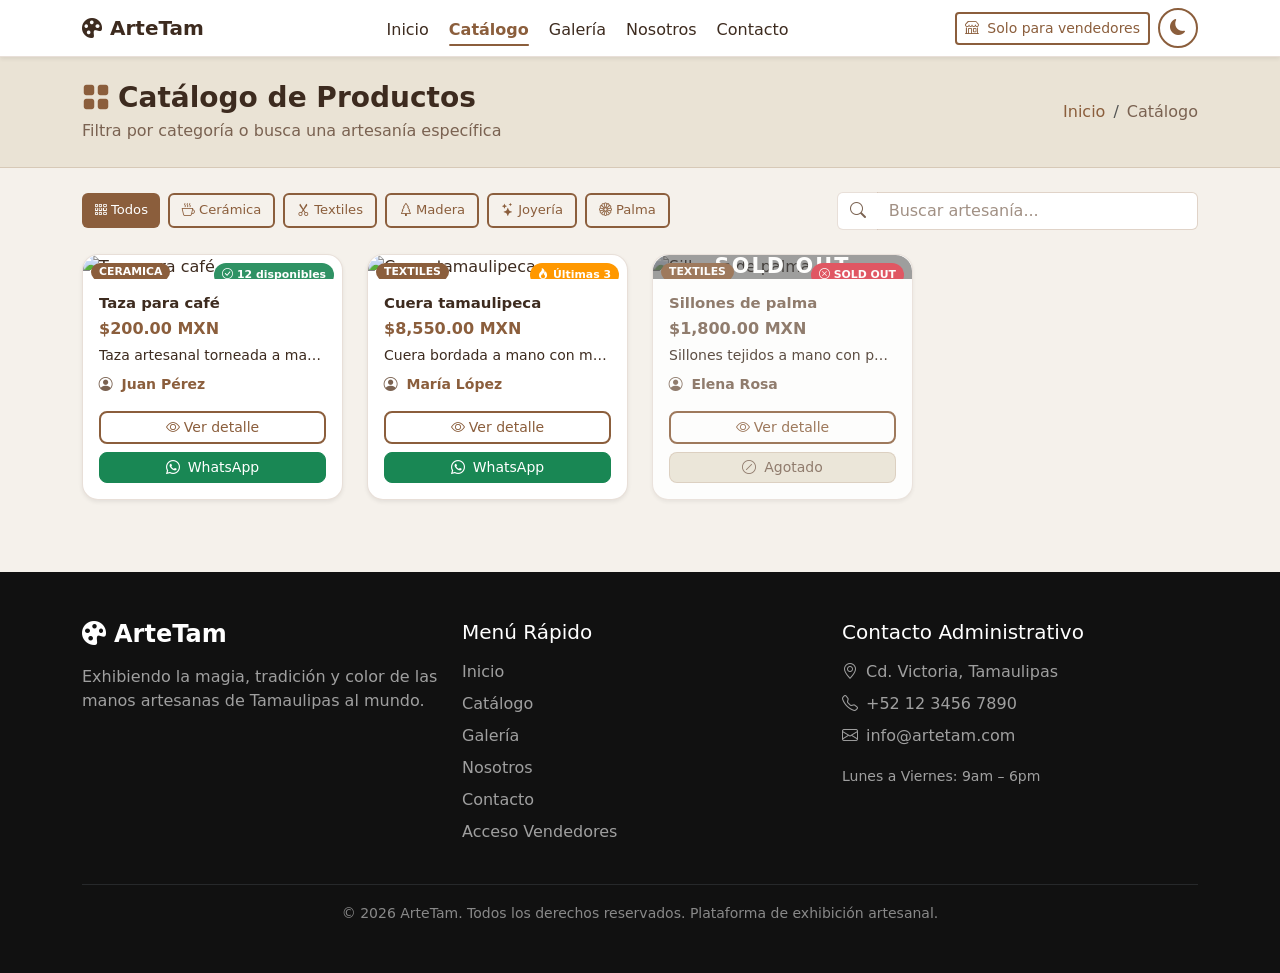
==== catalogo.html @ 8e0f690d "Final" ====
<!DOCTYPE html>
<html lang="es" data-theme="light">
<head>
    <meta charset="UTF-8">
    <meta name="viewport" content="width=device-width, initial-scale=1.0">
    <meta name="description" content="Catálogo de artesanías de Tamaulipas — filtra, busca y contacta directamente al artesano.">
    <title>ArteTam | Catálogo</title>
    <link href="https://cdn.jsdelivr.net/npm/bootstrap@5.3.2/dist/css/bootstrap.min.css" rel="stylesheet">
    <link href="https://cdn.jsdelivr.net/npm/bootstrap-icons@1.11.1/font/bootstrap-icons.css" rel="stylesheet">
    <link rel="stylesheet" href="styles.css">
</head>
<body>

<!-- NAVBAR -->
<nav class="navbar navbar-expand-lg sticky-top custom-navbar shadow-sm">
    <div class="container">
        <a class="navbar-brand fw-bold text-primary-custom" href="index.html">
            <i class="bi bi-palette-fill me-2"></i>ArteTam
        </a>
        <button class="navbar-toggler border-0" type="button" data-bs-toggle="collapse"
                data-bs-target="#navbarNav" aria-controls="navbarNav" aria-expanded="false" aria-label="Menú">
            <span class="navbar-toggler-icon"></span>
        </button>
        <div class="collapse navbar-collapse" id="navbarNav">
            <ul class="navbar-nav mx-auto gap-1">
                <li class="nav-item"><a class="nav-link" href="index.html">Inicio</a></li>
                <li class="nav-item"><a class="nav-link" href="catalogo.html">Catálogo</a></li>
                <li class="nav-item"><a class="nav-link" href="galeria.html">Galería</a></li>
                <li class="nav-item"><a class="nav-link" href="nosotros.html">Nosotros</a></li>
                <li class="nav-item"><a class="nav-link" href="contacto.html">Contacto</a></li>
            </ul>
            <div class="d-flex align-items-center gap-2 mt-3 mt-lg-0">
                <a href="login.html" id="nav-login-btn" class="btn btn-outline-custom btn-sm d-flex align-items-center gap-2">
                    <i class="bi bi-shop"></i><span>Solo para vendedores</span>
                </a>
                <button id="theme-toggle" class="btn btn-outline-custom rounded-circle"
                        style="width:40px;height:40px;padding:0;" aria-label="Cambiar tema">
                    <i class="bi bi-moon-fill" id="theme-icon"></i>
                </button>
            </div>
        </div>
    </div>
</nav>

<!-- HERO MINI -->
<section class="py-4 bg-section border-bottom" style="border-color:var(--border-color)!important;">
    <div class="container">
        <div class="d-flex align-items-center justify-content-between flex-wrap gap-3">
            <div>
                <h1 class="fw-bold mb-1" style="font-size:1.75rem;">
                    <i class="bi bi-grid-fill me-2 text-primary-custom"></i>Catálogo de Productos
                </h1>
                <p class="mb-0" style="color:var(--text-muted);">Filtra por categoría o busca una artesanía específica</p>
            </div>
            <nav aria-label="breadcrumb">
                <ol class="breadcrumb mb-0 small">
                    <li class="breadcrumb-item">
                        <a href="index.html" class="text-primary-custom text-decoration-none">Inicio</a>
                    </li>
                    <li class="breadcrumb-item active" style="color:var(--text-muted);">Catálogo</li>
                </ol>
            </nav>
        </div>
    </div>
</section>

<!-- FILTROS + BÚSQUEDA -->
<div class="container py-4">
    <div class="row align-items-center g-3 mb-4">
        <div class="col-md-8">
            <div class="d-flex flex-wrap gap-2" id="category-filters">
                <!-- Generado por JS -->
            </div>
        </div>
        <div class="col-md-4">
            <div class="input-group">
                <span class="input-group-text border-end-0">
                    <i class="bi bi-search"></i>
                </span>
                <input type="text" id="search-input" class="form-control border-start-0"
                       placeholder="Buscar artesanía...">
            </div>
        </div>
    </div>

    <!-- GRID -->
    <div class="row g-4" id="catalog-grid"></div>
</div>

<!-- MODAL: VISTA PREVIA DE PRODUCTO -->
<div class="modal fade" id="modalProductoView" tabindex="-1">
    <div class="modal-dialog modal-xl modal-dialog-centered modal-dialog-scrollable">
        <div class="modal-content"
             style="background:var(--card-color);border:1px solid var(--border-color);border-radius:18px;">
            <div class="modal-header border-0 pb-0">
                <h5 class="modal-title fw-bold" id="pv-title"></h5>
                <button type="button" class="btn-close" data-bs-dismiss="modal"></button>
            </div>
            <div class="modal-body">
                <div class="row g-4">
                    <div class="col-lg-6">
                        <img id="pv-main-img" src="" alt=""
                             style="width:100%;height:320px;object-fit:cover;border-radius:14px;cursor:zoom-in;"
                             class="mb-2">
                        <div class="d-flex flex-wrap gap-2" id="pv-thumbs"></div>
                    </div>
                    <div class="col-lg-6 d-flex flex-column">
                        <span id="pv-badge" class="badge rounded-pill mb-2 align-self-start"
                              style="background:var(--section-bg);color:var(--primary);border:1px solid var(--border-color);font-size:.75rem;"></span>
                        <h4 class="fw-bold mb-1" id="pv-nombre"></h4>
                        <p class="fw-bold fs-5 text-primary-custom mb-1" id="pv-precio"></p>
                        <div class="mb-2" id="pv-stock-badge"></div>
                        <p class="mb-3" id="pv-desc" style="color:var(--text-muted);line-height:1.75;"></p>
                        <div class="mb-3" id="pv-caract"></div>
                        <div class="mb-2 small" id="pv-vendedor" style="color:var(--text-muted);"></div>
                        <div class="mt-auto d-flex flex-column gap-2" id="pv-botones"></div>
                    </div>
                </div>
            </div>
        </div>
    </div>
</div>

<!-- FOOTER -->
<footer class="bg-dark text-white py-5 mt-5">
    <div class="container">
        <div class="row g-4">
            <div class="col-md-4">
                <h4 class="fw-bold mb-3"><i class="bi bi-palette-fill me-2"></i>ArteTam</h4>
                <p style="color:rgba(255,255,255,.6);">Exhibiendo la magia, tradición y color de las manos artesanas de Tamaulipas al mundo.</p>
            </div>
            <div class="col-md-4">
                <h5 class="mb-3">Menú Rápido</h5>
                <ul class="list-unstyled" style="color:rgba(255,255,255,.6);">
                    <li class="mb-2"><a href="index.html"    class="text-decoration-none" style="color:inherit;">Inicio</a></li>
                    <li class="mb-2"><a href="catalogo.html" class="text-decoration-none" style="color:inherit;">Catálogo</a></li>
                    <li class="mb-2"><a href="galeria.html"  class="text-decoration-none" style="color:inherit;">Galería</a></li>
                    <li class="mb-2"><a href="nosotros.html" class="text-decoration-none" style="color:inherit;">Nosotros</a></li>
                    <li class="mb-2"><a href="contacto.html" class="text-decoration-none" style="color:inherit;">Contacto</a></li>
                    <li class="mb-2"><a href="login.html"    class="text-decoration-none" style="color:inherit;">Acceso Vendedores</a></li>
                </ul>
            </div>
            <div class="col-md-4">
                <h5 class="mb-3">Contacto Administrativo</h5>
                <ul class="list-unstyled" style="color:rgba(255,255,255,.6);">
                    <li class="mb-2"><i class="bi bi-geo-alt me-2"></i>Cd. Victoria, Tamaulipas</li>
                    <li class="mb-2"><i class="bi bi-telephone me-2"></i>+52 12 3456 7890</li>
                    <li class="mb-2"><i class="bi bi-envelope me-2"></i>info@artetam.com</li>
                    <li class="mt-3"><small>Lunes a Viernes: 9am – 6pm</small></li>
                </ul>
            </div>
        </div>
        <hr class="border-secondary mt-4 mb-3">
        <div class="text-center" style="color:rgba(255,255,255,.5);">
            <small>&copy; 2026 ArteTam. Todos los derechos reservados. Plataforma de exhibición artesanal.</small>
        </div>
    </div>
</footer>

<script src="https://cdn.jsdelivr.net/npm/bootstrap@5.3.2/dist/js/bootstrap.bundle.min.js"></script>
<script src="data.js"></script>
<script>
document.addEventListener('DOMContentLoaded', () => {
    const productos  = getProductos();
    const categorias = getCategorias();

    /* ── Modal vista previa ── */
    window.verProducto = function(id) {
        const p = getProducto(id); if (!p) return;
        const s = getStock(p.id);
        const agotado = s === 0;
        const todas = [p.img, ...(p.galeria || [])].filter(Boolean);
        const cat = categorias.find(c => c.id === p.cat) || { label: p.cat };

        document.getElementById('pv-title').textContent  = p.nombre;
        document.getElementById('pv-nombre').textContent = p.nombre;
        document.getElementById('pv-precio').textContent = formatPrecio(p.precio);
        document.getElementById('pv-desc').textContent   = p.descripcion;
        document.getElementById('pv-badge').textContent  = cat.label;
        document.getElementById('pv-vendedor').innerHTML =
            `<i class="bi bi-person-circle me-1"></i>Artesano: <a href="seller.html?id=${p.vendedorId}" class="text-primary-custom text-decoration-none fw-semibold">${p.vendedor}</a>`;

        const sc = s===0?'pill-out':s<=3?'pill-low':'pill-ok';
        const st = s===0?'<i class="bi bi-x-circle me-1"></i>Agotado'
                 : s<=3?`<i class="bi bi-fire me-1"></i>Últimas ${s} unidades`
                 : `<i class="bi bi-check-circle me-1"></i>${s} unidades disponibles`;
        document.getElementById('pv-stock-badge').innerHTML = `<span class="stock-pill ${sc}">${st}</span>`;

        document.getElementById('pv-main-img').src = todas[0] || '';
        document.getElementById('pv-thumbs').innerHTML = todas.map((url, i) => `
            <img src="${url}" alt="${p.nombre} ${i+1}"
                 style="width:70px;height:70px;object-fit:cover;border-radius:9px;cursor:pointer;border:2px solid ${i===0?'var(--primary)':'transparent'};transition:border-color .2s;"
                 onclick="swapPvImg(this,'${url}')"
                 onerror="this.style.display='none'">`).join('');

        const caract = p.caracteristicas || [];
        document.getElementById('pv-caract').innerHTML = caract.length
            ? `<p class="fw-semibold mb-2 small" style="color:var(--text-muted);text-transform:uppercase;letter-spacing:.05em;">Características</p>
               <div class="d-flex flex-wrap gap-2">
                   ${caract.map(c => `<span style="display:inline-flex;align-items:center;gap:.35rem;background:var(--section-bg);border:1px solid var(--border-color);border-radius:8px;padding:.3rem .7rem;font-size:.8rem;color:var(--text-color);"><i class="bi bi-check2 text-primary-custom"></i>${c}</span>`).join('')}
               </div>` : '';

        document.getElementById('pv-botones').innerHTML = agotado
            ? `<button class="btn btn-secondary rounded-3 w-100" disabled><i class="bi bi-slash-circle me-2"></i>Producto agotado</button>
               <a href="seller.html?id=${p.vendedorId}" class="btn btn-outline-custom rounded-3 w-100"><i class="bi bi-person-circle me-2"></i>Ver perfil del artesano</a>`
            : `<a href="https://wa.me/${waNumber(p.cel)}?text=Hola,%20me%20interesa%20el%20producto:%20${encodeURIComponent(p.nombre)}"
                  target="_blank" class="btn btn-success rounded-3 w-100">
                   <i class="bi bi-whatsapp me-2"></i>Contactar por WhatsApp
               </a>
               <a href="mailto:${p.email}?subject=Consulta%20sobre%20${encodeURIComponent(p.nombre)}"
                  class="btn btn-outline-custom rounded-3 w-100">
                   <i class="bi bi-envelope me-2"></i>Enviar correo
               </a>
               <a href="seller.html?id=${p.vendedorId}" class="btn rounded-3 w-100"
                  style="border:2px solid var(--border-color);color:var(--text-muted);background:transparent;">
                   <i class="bi bi-person-circle me-2"></i>Ver perfil del artesano
               </a>`;

        new bootstrap.Modal(document.getElementById('modalProductoView')).show();
    };

    window.swapPvImg = function(thumb, url) {
        document.getElementById('pv-main-img').src = url;
        document.querySelectorAll('#pv-thumbs img').forEach(t => t.style.borderColor = 'transparent');
        thumb.style.borderColor = 'var(--primary)';
    };

    /* ── Render catálogo ── */
    const catalogGrid = document.getElementById('catalog-grid');

    function pillBadgeHTML(stock) {
        const color = stock===0 ? '#dc3545' : stock<=3 ? '#ff9800' : 'rgba(25,135,84,.9)';
        const text  = stock===0
            ? '<i class="bi bi-x-circle me-1"></i>SOLD OUT'
            : stock<=3 ? `<i class="bi bi-fire me-1"></i>Últimas ${stock}`
            : `<i class="bi bi-check-circle me-1"></i>${stock} disponibles`;
        return `<span class="position-absolute top-0 end-0 m-2 px-2 py-1 rounded-pill fw-bold catalog-stock-pill"
                      style="background:${color};color:#fff;font-size:.68rem;">${text}</span>`;
    }

    function renderCatalog(items) {
        catalogGrid.innerHTML = '';
        const visible = items.filter(p => p.visible !== false);
        if (!visible.length) {
            catalogGrid.innerHTML = `<div class="col-12 text-center py-5">
                <i class="bi bi-search display-4" style="color:var(--text-muted);"></i>
                <p class="mt-3" style="color:var(--text-muted);">No se encontraron productos.</p>
            </div>`;
            return;
        }
        visible.forEach(prod => {
            const stock   = getStock(prod.id);
            const agotado = stock === 0;
            const extra   = (prod.galeria || []).length;
            const overlay = agotado
                ? `<div class="position-absolute w-100 h-100 d-flex align-items-center justify-content-center"
                        style="background:rgba(0,0,0,.45);top:0;left:0;border-radius:16px 16px 0 0;">
                       <span style="color:#fff;font-size:1.3rem;font-weight:700;letter-spacing:.1em;">SOLD OUT</span>
                   </div>` : '';
            const contactBtns = agotado
                ? `<button class="btn btn-catalog-disabled btn-sm rounded-3 w-100" disabled>
                       <i class="bi bi-slash-circle me-2"></i>Agotado
                   </button>`
                : `<a href="https://wa.me/${waNumber(prod.cel)}?text=Hola,%20me%20interesa:%20${encodeURIComponent(prod.nombre)}"
                      target="_blank" class="btn btn-success btn-sm rounded-3 w-100">
                       <i class="bi bi-whatsapp me-2"></i>WhatsApp
                   </a>`;

            catalogGrid.innerHTML += `
            <div class="col-sm-6 col-md-4 col-lg-3 fade-in-up">
                <div class="card h-100 product-card rounded-4 border-0 shadow-sm${agotado ? ' sold-out-card' : ''}">
                    <div class="position-relative overflow-hidden" style="border-radius:16px 16px 0 0;cursor:pointer;"
                         onclick="verProducto(${prod.id})">
                        <img src="${prod.img}" class="card-img-top" alt="${prod.nombre}"
                             style="height:210px;object-fit:cover;${agotado ? 'filter:grayscale(.5);' : ''}">
                        ${overlay}
                        <span class="badge position-absolute top-0 start-0 m-2 px-2 py-1 rounded-pill"
                              style="background:var(--primary);color:#fff;font-size:.68rem;">
                            ${prod.cat.toUpperCase()}
                        </span>
                        ${pillBadgeHTML(stock)}
                        ${extra ? `<span class="position-absolute bottom-0 end-0 m-2 px-2 py-1 rounded-pill"
                                         style="background:rgba(0,0,0,.55);color:#fff;font-size:.68rem;">
                                       <i class="bi bi-images me-1"></i>${extra + 1} fotos
                                   </span>` : ''}
                    </div>
                    <div class="card-body d-flex flex-column p-3">
                        <h5 class="card-title mb-1 fw-bold" style="font-size:.93rem;cursor:pointer;"
                            onclick="verProducto(${prod.id})">${prod.nombre}</h5>
                        <p class="fw-bold mb-1 text-primary-custom">${formatPrecio(prod.precio)}</p>
                        <p class="small mb-2 catalog-desc">${prod.descripcion}</p>
                        <p class="small mb-3" style="color:var(--text-muted);">
                            <i class="bi bi-person-circle me-1"></i>
                            <a href="seller.html?id=${prod.vendedorId}"
                               class="text-decoration-none text-primary-custom fw-semibold">
                                ${prod.vendedor}
                            </a>
                        </p>
                        <div class="mt-auto d-flex flex-column gap-2">
                            <button class="btn btn-outline-custom btn-sm rounded-3 w-100"
                                    onclick="verProducto(${prod.id})">
                                <i class="bi bi-eye me-1"></i>Ver detalle
                            </button>
                            ${contactBtns}
                        </div>
                    </div>
                </div>
            </div>`;
        });
    }

    /* ── Filtros dinámicos ── */
    const filtersContainer = document.getElementById('category-filters');
    filtersContainer.innerHTML = `
    <button class="btn btn-primary-custom filter-btn active" data-category="todos">
        <i class="bi bi-grid-3x3-gap me-1"></i>Todos
    </button>`;
    categorias.forEach(c => {
        filtersContainer.innerHTML += `
        <button class="btn btn-outline-custom filter-btn" data-category="${c.id}">
            <i class="${c.icon} me-1"></i>${c.label}
        </button>`;
    });

    renderCatalog(productos);

    document.addEventListener('click', e => {
        const btn = e.target.closest('.filter-btn');
        if (!btn || !btn.closest('#category-filters')) return;
        document.querySelectorAll('.filter-btn').forEach(b => {
            b.classList.remove('active', 'btn-primary-custom');
            b.classList.add('btn-outline-custom');
        });
        btn.classList.remove('btn-outline-custom');
        btn.classList.add('active', 'btn-primary-custom');
        const cat = btn.getAttribute('data-category');
        const si  = document.getElementById('search-input');
        if (si) si.value = '';
        renderCatalog(cat === 'todos' ? productos : productos.filter(p => p.cat === cat));
    });

    document.getElementById('search-input').addEventListener('input', e => {
        const term = e.target.value.toLowerCase();
        document.querySelectorAll('.filter-btn').forEach(b => {
            b.classList.remove('active', 'btn-primary-custom');
            b.classList.add('btn-outline-custom');
        });
        const first = document.querySelector('.filter-btn');
        if (first) { first.classList.remove('btn-outline-custom'); first.classList.add('active', 'btn-primary-custom'); }
        renderCatalog(productos.filter(p => p.nombre.toLowerCase().includes(term)));
    });
});
</script>
</body>
</html>
---- styles.css ----
/* ========================================== */
/* VARIABLES DE TEMA (MODO CLARO / OSCURO)    */
/* ========================================== */
:root {
    --bg-color: #F5F1EB;
    --text-color: #3D2B1F;
    --text-muted: #7A6251;
    --card-color: #FFFFFF;
    --primary: #8B5E3C;
    --primary-hover: #6E4A2F;
    --section-bg: #EAE3D5;
    --border-color: rgba(139, 94, 60, 0.2);
    --input-bg: #FFFFFF;
    --navbar-bg: #FFFFFF;
    --navbar-text: #3D2B1F;
    --shadow-color: rgba(0,0,0,0.08);
    --badge-text: #fff;
    --overlay-bg: rgba(255,255,255,0.95);
}

[data-theme="dark"] {
    --bg-color: #1C1C1C;
    --text-color: #F0EAE0;
    --text-muted: #A89880;
    --card-color: #2A2A2A;
    --primary: #D6B38C;
    --primary-hover: #E8CCAF;
    --section-bg: #222222;
    --border-color: rgba(214, 179, 140, 0.25);
    --input-bg: #2A2A2A;
    --navbar-bg: #1A1A1A;
    --navbar-text: #F0EAE0;
    --shadow-color: rgba(0,0,0,0.3);
    --badge-text: #1C1C1C;
    --overlay-bg: rgba(30,30,30,0.95);
}

/* ========================================== */
/* BASE Y RESET                               */
/* ========================================== */
*, *::before, *::after { box-sizing: border-box; }

body {
    background-color: var(--bg-color);
    color: var(--text-color);
    font-family: 'Segoe UI', system-ui, -apple-system, sans-serif;
    transition: background-color 0.3s ease, color 0.3s ease;
}

html { scroll-behavior: smooth; }

h1, h2, h3, h4, h5, h6 { color: var(--text-color); }

p { color: var(--text-color); }

/* Fix Bootstrap muted text in dark mode */
.text-muted, .text-white-50 {
    color: var(--text-muted) !important;
}

[data-theme="dark"] .text-white-50 {
    color: #A89880 !important;
}

/* ========================================== */
/* NAVBAR                                     */
/* ========================================== */
.custom-navbar {
    background-color: var(--navbar-bg) !important;
    transition: background-color 0.3s ease;
    border-bottom: 1px solid var(--border-color);
}

.custom-navbar .navbar-brand,
.custom-navbar .nav-link {
    color: var(--navbar-text) !important;
    transition: color 0.2s ease;
}

.custom-navbar .nav-link:hover {
    color: var(--primary) !important;
}

/* ========================================== */
/* PANEL ADMINISTRADOR                        */
/* ========================================== */
.admin-hero {
    background: linear-gradient(135deg, var(--primary) 0%, var(--primary-hover) 100%);
    padding: 2.5rem 0;
    color: #fff;
}
[data-theme="dark"] .admin-hero {
    background: linear-gradient(135deg, #3a2010 0%, #1C1C1C 100%);
}
.admin-hero h1, .admin-hero p, .admin-hero small { color: #fff !important; }

.admin-stat {
    background: var(--card-color);
    border: 1px solid var(--border-color);
    border-radius: 16px;
    padding: 1.25rem 1.5rem;
    display: flex;
    align-items: center;
    gap: 1rem;
    transition: transform .2s, box-shadow .2s;
}
.admin-stat:hover { transform: translateY(-3px); box-shadow: 0 8px 24px var(--shadow-color); }
.admin-stat-icon {
    width: 52px; height: 52px; border-radius: 14px; flex-shrink: 0;
    display: flex; align-items: center; justify-content: center;
    font-size: 1.4rem;
}
.admin-stat-num { font-size: 1.75rem; font-weight: 700; color: var(--primary); line-height: 1; }
.admin-stat-label { font-size: .8rem; color: var(--text-muted); }

.admin-section-title {
    font-size: 1.1rem;
    font-weight: 700;
    color: var(--text-color);
    margin-bottom: 1rem;
    padding-bottom: .5rem;
    border-bottom: 2px solid var(--border-color);
    display: flex;
    align-items: center;
    gap: .5rem;
}

.admin-table {
    width: 100%;
    border-collapse: separate;
    border-spacing: 0;
    font-size: .9rem;
}
.admin-table th {
    background: var(--section-bg);
    color: var(--text-muted);
    font-weight: 600;
    font-size: .75rem;
    text-transform: uppercase;
    letter-spacing: .05em;
    padding: .75rem 1rem;
    border-bottom: 1px solid var(--border-color);
}
.admin-table td {
    padding: .75rem 1rem;
    color: var(--text-color);
    border-bottom: 1px solid var(--border-color);
    vertical-align: middle;
    background: var(--card-color);
}
.admin-table tr:last-child td { border-bottom: none; }
.admin-table tr:hover td { background: var(--section-bg); }

.admin-stock-input {
    width: 70px;
    text-align: center;
    border: 1.5px solid var(--border-color);
    border-radius: 8px;
    padding: .25rem .4rem;
    font-size: .9rem;
    font-weight: 600;
    background: var(--input-bg);
    color: var(--text-color);
}
.admin-stock-input:focus {
    outline: none;
    border-color: var(--primary);
    box-shadow: 0 0 0 3px rgba(139,94,60,.15);
}

.admin-stock-btn {
    width: 28px; height: 28px; border-radius: 7px;
    border: 1.5px solid var(--border-color);
    background: var(--bg-color);
    color: var(--text-color);
    font-size: .95rem; font-weight: 700;
    cursor: pointer; transition: all .2s;
    display: inline-flex; align-items: center; justify-content: center;
}
.admin-stock-btn:hover { background: var(--primary); color: #fff; border-color: var(--primary); }

.admin-save-btn {
    background: linear-gradient(135deg, var(--primary), var(--primary-hover));
    color: #fff; border: none; border-radius: 8px;
    padding: .3rem .8rem; font-size: .8rem; font-weight: 600;
    cursor: pointer; transition: all .2s; white-space: nowrap;
}
[data-theme="dark"] .admin-save-btn { color: #1C1C1C; }
.admin-save-btn:hover { opacity: .85; transform: translateY(-1px); }
.admin-save-btn.saved { background: #198754; color: #fff !important; }

.admin-artesano-row { display: flex; align-items: center; gap: .75rem; }
.admin-artesano-row img { width: 38px; height: 38px; border-radius: 50%; object-fit: cover; flex-shrink: 0; }

.admin-card {
    background: var(--card-color);
    border: 1px solid var(--border-color);
    border-radius: 16px;
    overflow: hidden;
}

.admin-logout-btn {
    background: rgba(255,255,255,.15);
    border: 1.5px solid rgba(255,255,255,.35);
    color: #fff;
    border-radius: 10px;
    padding: .45rem 1rem;
    font-size: .85rem;
    font-weight: 600;
    cursor: pointer;
    transition: background .2s;
    text-decoration: none;
    display: inline-flex; align-items: center; gap: .4rem;
}
.admin-logout-btn:hover { background: rgba(255,255,255,.25); color: #fff; }

/* ========================================== */
/* SOLD OUT — estados de stock                */
/* ========================================== */
.sold-out-card { opacity: .82; }
.sold-out-card .card-title,
.sold-out-card .text-primary-custom { color: var(--text-muted) !important; }

.navbar-toggler {
    border-color: var(--border-color);
}

.navbar-toggler-icon {
    filter: none;
}

[data-theme="dark"] .navbar-toggler-icon {
    filter: invert(1);
}

/* ========================================== */
/* BOTONES PERSONALIZADOS                     */
/* ========================================== */
.btn-primary-custom {
    background-color: var(--primary);
    color: #fff !important;
    border: none;
    transition: all 0.3s ease;
}

[data-theme="dark"] .btn-primary-custom {
    color: #1C1C1C !important;
}

.btn-primary-custom:hover {
    background-color: var(--primary-hover);
    color: #fff !important;
    transform: translateY(-2px);
    box-shadow: 0 4px 12px var(--shadow-color);
}

[data-theme="dark"] .btn-primary-custom:hover {
    color: #1C1C1C !important;
}

.btn-outline-custom {
    border: 2px solid var(--primary);
    color: var(--primary) !important;
    background: transparent;
    transition: all 0.3s ease;
}

.btn-outline-custom:hover,
.btn-outline-custom.active {
    background-color: var(--primary);
    color: #fff !important;
}

[data-theme="dark"] .btn-outline-custom:hover,
[data-theme="dark"] .btn-outline-custom.active {
    color: #1C1C1C !important;
}

/* ========================================== */
/* UTILIDADES                                 */
/* ========================================== */
.bg-section { background-color: var(--section-bg); }
.bg-card    { background-color: var(--card-color); color: var(--text-color); }
.text-primary-custom { color: var(--primary) !important; }

/* ========================================== */
/* FORMULARIOS E INPUTS                       */
/* ========================================== */
.form-control,
.form-select {
    background-color: var(--input-bg);
    color: var(--text-color);
    border-color: var(--border-color);
    transition: background-color 0.3s, color 0.3s, border-color 0.3s;
}

.form-control:focus,
.form-select:focus {
    background-color: var(--input-bg);
    color: var(--text-color);
    border-color: var(--primary);
    box-shadow: 0 0 0 0.25rem rgba(139, 94, 60, 0.2);
}

.form-control::placeholder {
    color: var(--text-muted);
    opacity: 0.7;
}

.form-label {
    color: var(--text-color);
    font-weight: 500;
}

.input-group-text {
    background-color: var(--input-bg);
    color: var(--text-muted);
    border-color: var(--border-color);
}

/* ========================================== */
/* TARJETAS                                   */
/* ========================================== */
.benefit-card, .product-card {
    background-color: var(--card-color);
    color: var(--text-color);
    transition: transform 0.3s ease, box-shadow 0.3s ease;
    border: 1px solid var(--border-color) !important;
}

.benefit-card p, .product-card p { color: var(--text-color); }

.benefit-card:hover, .product-card:hover {
    transform: translateY(-5px);
    box-shadow: 0 12px 28px var(--shadow-color) !important;
}

.product-card .card-img-top {
    height: 230px;
    object-fit: cover;
}

/* Badge de categoría */
.product-card .badge {
    background-color: var(--primary) !important;
    color: var(--badge-text) !important;
}

[data-theme="dark"] .product-card .badge {
    color: #1C1C1C !important;
}

/* ========================================== */
/* GALERÍA                                    */
/* ========================================== */
.gallery-item { border-radius: 12px; overflow: hidden; cursor: pointer; }
.gallery-item img {
    width: 100%; height: 280px;
    object-fit: cover;
    transition: transform 0.4s ease;
}
.gallery-item:hover img { transform: scale(1.06); }
.gallery-overlay {
    position: absolute; inset: 0;
    background: linear-gradient(to top, rgba(61,43,31,0.75) 0%, transparent 60%);
    display: flex; align-items: flex-end; justify-content: flex-start;
    padding: 1.2rem;
    opacity: 0;
    transition: opacity 0.3s ease;
}
.gallery-item:hover .gallery-overlay { opacity: 1; }
.gallery-overlay h4 { color: #fff; font-size: 1rem; margin: 0; }

/* ========================================== */
/* HERO SECTION                               */
/* ========================================== */
.hero-section { background-color: var(--bg-color); min-height: 85vh; }
.hero-img { max-height: 480px; object-fit: cover; }

/* ========================================== */
/* CARRUSEL DE TESTIMONIOS                    */
/* ========================================== */
.carousel-item p,
.carousel-item h5 {
    color: var(--text-color);
}

/* ========================================== */
/* FOOTER                                     */
/* ========================================== */
footer.bg-dark {
    background-color: #111111 !important;
}
footer h4, footer h5 { color: #fff; }
footer p { color: rgba(255,255,255,0.6); }

/* ========================================== */
/* PÁGINA: INICIO DE SESIÓN (login.html)      */
/* ========================================== */
.login-page {
    min-height: 100vh;
    display: flex;
    align-items: center;
    justify-content: center;
    background-color: var(--bg-color);
    padding: 2rem 1rem;
}

.login-card {
    background-color: var(--card-color);
    border: 1px solid var(--border-color);
    border-radius: 20px;
    padding: 2.5rem 2rem;
    box-shadow: 0 20px 60px var(--shadow-color);
    width: 100%;
    max-width: 440px;
}

.login-card .login-icon {
    width: 72px; height: 72px;
    background: linear-gradient(135deg, var(--primary), var(--primary-hover));
    border-radius: 20px;
    display: flex; align-items: center; justify-content: center;
    margin: 0 auto 1.5rem;
    font-size: 2rem;
    color: #fff;
}

[data-theme="dark"] .login-card .login-icon { color: #1C1C1C; }

.login-card .login-title {
    font-size: 1.5rem;
    font-weight: 700;
    text-align: center;
    color: var(--text-color);
    margin-bottom: 0.25rem;
}

.login-card .login-subtitle {
    text-align: center;
    color: var(--text-muted);
    font-size: 0.9rem;
    margin-bottom: 2rem;
}

.login-card .vendor-badge {
    display: inline-flex;
    align-items: center;
    gap: 0.4rem;
    background-color: var(--section-bg);
    color: var(--primary);
    border: 1px solid var(--border-color);
    border-radius: 999px;
    padding: 0.3rem 0.9rem;
    font-size: 0.8rem;
    font-weight: 600;
    margin-bottom: 1.5rem;
    letter-spacing: 0.03em;
    text-transform: uppercase;
}

.login-card .form-floating > label {
    color: var(--text-muted);
}

.login-card .form-floating > .form-control:focus ~ label,
.login-card .form-floating > .form-control:not(:placeholder-shown) ~ label {
    color: var(--primary);
}

.login-card .btn-login {
    width: 100%;
    padding: 0.8rem;
    font-size: 1rem;
    font-weight: 600;
    border-radius: 12px;
    background: linear-gradient(135deg, var(--primary), var(--primary-hover));
    color: #fff;
    border: none;
    transition: all 0.3s ease;
    box-shadow: 0 4px 15px rgba(139, 94, 60, 0.3);
}

[data-theme="dark"] .login-card .btn-login { color: #1C1C1C; }

.login-card .btn-login:hover {
    transform: translateY(-2px);
    box-shadow: 0 8px 24px rgba(139, 94, 60, 0.4);
}

.login-card .divider {
    display: flex; align-items: center; gap: 1rem;
    margin: 1.5rem 0;
    color: var(--text-muted);
    font-size: 0.85rem;
}
.login-card .divider::before,
.login-card .divider::after {
    content: '';
    flex: 1;
    height: 1px;
    background: var(--border-color);
}

.login-card .back-link {
    display: block;
    text-align: center;
    color: var(--text-muted);
    font-size: 0.875rem;
    text-decoration: none;
    transition: color 0.2s;
}
.login-card .back-link:hover { color: var(--primary); }
.login-card .back-link i { margin-right: 4px; }

.login-card .alert {
    background-color: var(--section-bg);
    color: var(--text-color);
    border: 1px solid var(--border-color);
    border-radius: 10px;
    font-size: 0.875rem;
}

/* ========================================== */
/* PÁGINA: PERFIL DE VENDEDOR (seller.html)   */
/* ========================================== */
.seller-hero {
    background: linear-gradient(160deg, var(--section-bg) 0%, var(--bg-color) 100%);
    padding: 4rem 0 2rem;
    border-bottom: 1px solid var(--border-color);
}

.seller-avatar {
    width: 120px; height: 120px;
    border-radius: 50%;
    object-fit: cover;
    border: 4px solid var(--primary);
    box-shadow: 0 8px 24px var(--shadow-color);
}

.seller-avatar-placeholder {
    width: 120px; height: 120px;
    border-radius: 50%;
    background: linear-gradient(135deg, var(--primary), var(--primary-hover));
    display: flex; align-items: center; justify-content: center;
    font-size: 2.5rem;
    color: #fff;
    border: 4px solid var(--primary);
    flex-shrink: 0;
}

[data-theme="dark"] .seller-avatar-placeholder { color: #1C1C1C; }

.seller-stat-card {
    background-color: var(--card-color);
    border: 1px solid var(--border-color);
    border-radius: 14px;
    padding: 1.25rem;
    text-align: center;
    transition: transform 0.2s ease;
}

.seller-stat-card:hover { transform: translateY(-3px); }

.seller-stat-card .stat-number {
    font-size: 1.75rem;
    font-weight: 700;
    color: var(--primary);
    line-height: 1;
}

.seller-stat-card .stat-label {
    font-size: 0.8rem;
    color: var(--text-muted);
    margin-top: 0.25rem;
}

.seller-contact-btn {
    border-radius: 12px;
    padding: 0.6rem 1.4rem;
    font-weight: 600;
    font-size: 0.9rem;
    transition: all 0.3s ease;
}

.seller-contact-btn:hover { transform: translateY(-2px); }

.seller-products-grid { padding: 3rem 0; }

/* ========================================== */
/* ADMIN — FOOTER FIJO EN PARTE INFERIOR      */
/* ========================================== */
/* Aplica solo al panel de administración     */
body.admin-page {
    display: flex;
    flex-direction: column;
    min-height: 100vh;
}
/* flex-grow-1 en #admin-body hace que el contenido
   ocupe todo el espacio disponible empujando el
   footer siempre al fondo, sin solaparse */

/* ========================================== */
/* CATÁLOGO — CONTRASTE CLARO / OSCURO        */
/* ========================================== */

/* Descripción truncada en tarjeta de catálogo */
.catalog-desc {
    color: var(--text-muted);
    overflow: hidden;
    text-overflow: ellipsis;
    white-space: nowrap;
}

/* Botón deshabilitado (agotado) — contraste en ambos temas */
.btn-catalog-disabled {
    background-color: var(--section-bg) !important;
    color: var(--text-muted) !important;
    border: 1.5px solid var(--border-color) !important;
    opacity: 1 !important; /* no reducir opacidad — ya se ve apagado */
    cursor: not-allowed;
}
.btn-catalog-disabled:disabled {
    background-color: var(--section-bg) !important;
    color: var(--text-muted) !important;
}

/* Stock pill sobre imagen — siempre legible con texto blanco */
.catalog-stock-pill { color: #fff !important; }

/* btn-outline-secondary en tarjetas — visible en ambos temas */
.product-card .btn-outline-secondary {
    border-color: var(--border-color) !important;
    color: var(--text-color) !important;
    background: transparent !important;
}
.product-card .btn-outline-secondary:hover {
    background: var(--section-bg) !important;
    color: var(--text-color) !important;
}

/* btn-success (WhatsApp) — fondo fijo, siempre verde */
.product-card .btn-success,
.product-card a.btn-success {
    background-color: #198754 !important;
    border-color: #198754 !important;
    color: #fff !important;
}
.product-card .btn-success:hover,
.product-card a.btn-success:hover {
    background-color: #157347 !important;
    border-color: #146c43 !important;
    color: #fff !important;
}

/* btn-outline-custom en tarjetas — contraste en dark mode */
.product-card .btn-outline-custom {
    border: 2px solid var(--primary) !important;
    color: var(--primary) !important;
    background: transparent !important;
}
.product-card .btn-outline-custom:hover {
    background: var(--primary) !important;
    color: #fff !important;
}
[data-theme="dark"] .product-card .btn-outline-custom:hover {
    color: #1C1C1C !important;
}

/* Título de tarjeta — no pierde color al desactivar */
.product-card .card-title { color: var(--text-color) !important; }

/* sold-out card — muted pero legible */
.sold-out-card .card-title  { color: var(--text-muted) !important; }
.sold-out-card .text-primary-custom { color: var(--text-muted) !important; }

/* ========================================== */
/* ANIMACIÓN DE ENTRADA                       */
/* ========================================== */
@keyframes fadeInUp {
    from { opacity: 0; transform: translateY(20px); }
    to   { opacity: 1; transform: translateY(0); }
}

.fade-in-up {
    animation: fadeInUp 0.5s ease forwards;
}

/* ========================================== */
/* NAVBAR — ENLACE ACTIVO                     */
/* ========================================== */
.custom-navbar .nav-link {
    /* Reserve space so the underline never causes layout shifts */
    padding-bottom: 4px;
}
.custom-navbar .nav-link.active-nav {
    color: var(--primary) !important;
    font-weight: 600;
    position: relative;
}
/* Underline: uses transform/opacity for GPU-composited animation — no reflow */
.custom-navbar .nav-link::after {
    content: '';
    position: absolute;
    bottom: 0;
    left: 50%;
    transform: translateX(-50%) scaleX(0);
    transform-origin: center;
    width: calc(100% - 1rem);
    height: 2px;
    background: var(--primary);
    border-radius: 2px;
    opacity: 0;
    transition: transform 0.22s ease, opacity 0.22s ease;
}
.custom-navbar .nav-link.active-nav::after {
    transform: translateX(-50%) scaleX(1);
    opacity: 1;
}

/* ========================================== */
/* SOLD OUT                                   */
/* ========================================== */
.sold-out-card { opacity: .82; }
.sold-out-card .card-title,
.sold-out-card .text-primary-custom { color: var(--text-muted) !important; }

/* ========================================== */
/* STOCK PILLS                                */
/* ========================================== */
.stock-pill {
    font-size: .72rem; padding: .2rem .6rem;
    border-radius: 999px; font-weight: 600; white-space: nowrap;
    display: inline-flex; align-items: center;
}
.pill-ok  { background: rgba(25,135,84,.12); color: #198754; border: 1px solid rgba(25,135,84,.25); }
.pill-low { background: rgba(255,152,0,.12);  color: #c97a00; border: 1px solid rgba(255,152,0,.3);  }
.pill-out { background: rgba(220,53,69,.12);  color: #dc3545; border: 1px solid rgba(220,53,69,.25); }

/* ========================================== */
/* MODALES — dark mode                        */
/* ========================================== */
.modal-content {
    background: var(--card-color) !important;
    color: var(--text-color);
    border: 1px solid var(--border-color) !important;
}
.modal-content .form-control,
.modal-content .form-select {
    background: var(--input-bg);
    color: var(--text-color);
    border-color: var(--border-color);
}
.modal-content .form-control:focus,
.modal-content .form-select:focus {
    background: var(--input-bg);
    color: var(--text-color);
    border-color: var(--primary);
    box-shadow: 0 0 0 .2rem rgba(139,94,60,.2);
}
.modal-content label { color: var(--text-color); }
.modal-content .btn-close { filter: none; }
[data-theme="dark"] .modal-content .btn-close { filter: invert(1); }
.nav-tabs { border-color: var(--border-color) !important; }
.nav-tabs .nav-link {
    color: var(--text-muted);
    border: none;
    border-bottom: 2px solid transparent;
    background: transparent;
    transition: color .2s, border-color .2s;
}
.nav-tabs .nav-link.active {
    color: var(--primary) !important;
    border-bottom: 2px solid var(--primary) !important;
    background: transparent;
    font-weight: 600;
}
.nav-tabs .nav-link:hover { color: var(--primary); }

/* ========================================== */
/* PANEL ADMINISTRADOR                        */
/* ========================================== */
.admin-hero {
    background: linear-gradient(135deg, var(--primary) 0%, var(--primary-hover) 100%);
    padding: 2.2rem 0;
    color: #fff;
}
[data-theme="dark"] .admin-hero {
    background: linear-gradient(135deg, #3a2010 0%, #1C1C1C 100%);
}
.admin-hero h1, .admin-hero p,
.admin-hero small, .admin-hero span { color: #fff !important; }

.admin-stat {
    background: var(--card-color);
    border: 1px solid var(--border-color);
    border-radius: 16px;
    padding: 1.1rem 1.25rem;
    display: flex; align-items: center; gap: 1rem;
    transition: transform .2s, box-shadow .2s;
}
.admin-stat:hover { transform: translateY(-3px); box-shadow: 0 8px 24px var(--shadow-color); }
.admin-stat-icon {
    width: 48px; height: 48px; border-radius: 13px; flex-shrink: 0;
    display: flex; align-items: center; justify-content: center; font-size: 1.3rem;
}
.admin-stat-num   { font-size: 1.6rem; font-weight: 700; color: var(--primary); line-height: 1; }
.admin-stat-label { font-size: .78rem; color: var(--text-muted); }

.admin-section-title {
    font-size: 1rem; font-weight: 700; color: var(--text-color);
    margin-bottom: 1rem; padding-bottom: .5rem;
    border-bottom: 2px solid var(--border-color);
    display: flex; align-items: center; gap: .5rem;
}

.admin-card {
    background: var(--card-color);
    border: 1px solid var(--border-color);
    border-radius: 16px;
    overflow: hidden;
}

.admin-table {
    width: 100%; border-collapse: separate; border-spacing: 0; font-size: .88rem;
}
.admin-table th {
    background: var(--section-bg); color: var(--text-muted);
    font-weight: 600; font-size: .72rem; text-transform: uppercase;
    letter-spacing: .05em; padding: .65rem 1rem;
    border-bottom: 1px solid var(--border-color);
}
.admin-table td {
    padding: .7rem 1rem; color: var(--text-color);
    border-bottom: 1px solid var(--border-color);
    vertical-align: middle; background: var(--card-color);
}
.admin-table tr:last-child td { border-bottom: none; }
.admin-table tr:hover td { background: var(--section-bg); }

.admin-stock-input {
    width: 66px; text-align: center;
    border: 1.5px solid var(--border-color); border-radius: 8px;
    padding: .25rem .35rem; font-size: .88rem; font-weight: 600;
    background: var(--input-bg); color: var(--text-color);
}
.admin-stock-input:focus {
    outline: none; border-color: var(--primary);
    box-shadow: 0 0 0 3px rgba(139,94,60,.15);
}
.admin-stock-btn {
    width: 28px; height: 28px; border-radius: 7px;
    border: 1.5px solid var(--border-color);
    background: var(--bg-color); color: var(--text-color);
    font-size: .95rem; font-weight: 700; cursor: pointer;
    transition: all .2s; display: inline-flex; align-items: center; justify-content: center;
}
.admin-stock-btn:hover { background: var(--primary); color: #fff; border-color: var(--primary); }

.admin-save-btn {
    background: linear-gradient(135deg, var(--primary), var(--primary-hover));
    color: #fff; border: none; border-radius: 8px;
    padding: .3rem .85rem; font-size: .8rem; font-weight: 600;
    cursor: pointer; transition: all .2s; white-space: nowrap;
    display: inline-flex; align-items: center;
}
[data-theme="dark"] .admin-save-btn { color: #1C1C1C; }
.admin-save-btn:hover { opacity: .88; transform: translateY(-1px); }
.admin-save-btn.saved { background: #198754 !important; color: #fff !important; }

.admin-artesano-row { display: flex; align-items: center; gap: .75rem; }
.admin-artesano-row img {
    width: 38px; height: 38px;
    border-radius: 50%; object-fit: cover; flex-shrink: 0;
}

.admin-logout-btn {
    background: rgba(255,255,255,.15);
    border: 1.5px solid rgba(255,255,255,.35);
    color: #fff !important; border-radius: 10px;
    padding: .45rem 1rem; font-size: .85rem; font-weight: 600;
    cursor: pointer; transition: background .2s;
    text-decoration: none;
    display: inline-flex; align-items: center; gap: .4rem;
}
.admin-logout-btn:hover { background: rgba(255,255,255,.25); }

.admin-tab-btn {
    font-size: .88rem;
    transition: color .2s, border-color .2s;
    white-space: nowrap;
}
.admin-tab-btn:hover { color: var(--primary) !important; }

/* ========================================== */
/* MODAL DETALLE DE PRODUCTO                  */
/* ========================================== */
.pv-thumb {
    width: 70px; height: 70px;
    object-fit: cover; border-radius: 9px; cursor: pointer;
    border: 2px solid transparent; transition: border-color .2s;
}
.pv-thumb:hover, .pv-thumb.active { border-color: var(--primary); }

.caracteristica-tag {
    display: inline-flex; align-items: center; gap: .35rem;
    background: var(--section-bg); border: 1px solid var(--border-color);
    border-radius: 8px; padding: .3rem .7rem;
    font-size: .8rem; color: var(--text-color);
}

/* ========================================== */
/* GALERÍA Y CATÁLOGO — BOTONES DE FILTRO     */
/* ========================================== */
/* Garantiza contraste y consistencia en todos los estados
   y en ambos temas (claro / oscuro).
   Se aplica a .gal-filter-btn (galería) y .filter-btn
   (catálogo independiente y catálogo dentro de Inicio)      */

.gal-filter-btn,
.filter-btn {
    font-size: .82rem;
    font-weight: 500;
    line-height: 1.4;
    transition: background-color .2s ease, color .2s ease, border-color .2s ease;
}

/* Botón ACTIVO — fondo primary, texto siempre blanco */
.gal-filter-btn.btn-primary-custom,
.gal-filter-btn.btn-primary-custom:hover,
.gal-filter-btn.btn-primary-custom:focus,
.gal-filter-btn.btn-primary-custom:active,
.filter-btn.btn-primary-custom,
.filter-btn.btn-primary-custom:hover,
.filter-btn.btn-primary-custom:focus,
.filter-btn.btn-primary-custom:active {
    background-color: var(--primary) !important;
    border-color:     var(--primary) !important;
    color: #fff !important;
    box-shadow: none !important;
}

/* En dark-mode el primary es más claro → usar texto oscuro */
[data-theme="dark"] .gal-filter-btn.btn-primary-custom,
[data-theme="dark"] .gal-filter-btn.btn-primary-custom:hover,
[data-theme="dark"] .gal-filter-btn.btn-primary-custom:focus,
[data-theme="dark"] .gal-filter-btn.btn-primary-custom:active,
[data-theme="dark"] .filter-btn.btn-primary-custom,
[data-theme="dark"] .filter-btn.btn-primary-custom:hover,
[data-theme="dark"] .filter-btn.btn-primary-custom:focus,
[data-theme="dark"] .filter-btn.btn-primary-custom:active {
    color: #1C1C1C !important;
}

/* Botón INACTIVO — solo borde, fondo transparente */
.gal-filter-btn.btn-outline-custom,
.filter-btn.btn-outline-custom {
    background-color: transparent !important;
    border: 2px solid var(--primary) !important;
    color: var(--primary) !important;
}

/* Hover sobre botón inactivo → igual que activo */
.gal-filter-btn.btn-outline-custom:hover,
.gal-filter-btn.btn-outline-custom:focus,
.filter-btn.btn-outline-custom:hover,
.filter-btn.btn-outline-custom:focus {
    background-color: var(--primary) !important;
    border-color:     var(--primary) !important;
    color: #fff !important;
}

[data-theme="dark"] .gal-filter-btn.btn-outline-custom:hover,
[data-theme="dark"] .gal-filter-btn.btn-outline-custom:focus,
[data-theme="dark"] .filter-btn.btn-outline-custom:hover,
[data-theme="dark"] .filter-btn.btn-outline-custom:focus {
    color: #1C1C1C !important;
}

/* ========================================== */
/* RESPONSIVE FIXES                           */
/* ========================================== */
@media (max-width: 768px) {
    .hero-section { min-height: auto; padding: 3rem 0; }
    .login-card { padding: 2rem 1.5rem; }
    .seller-hero { padding: 2rem 0 1.5rem; }
    .admin-table th, .admin-table td { padding: .5rem .65rem; }
    .admin-stat { padding: .9rem 1rem; }
    #admin-tabs { overflow-x: auto; flex-wrap: nowrap; }
}

/* ========================================== */
/* ADMIN — STAT CARDS RESPONSIVE              */
/* ========================================== */
/* 5 stats: 2 col mobile, 3 col tablet (sm/md), 5 col desktop (lg+) */
@media (min-width: 992px) {
    .col-lg-2-custom {
        flex: 0 0 auto;
        width: 20%;
    }
}

/* Prevent stat cards from overflowing their container */
.admin-stat {
    min-width: 0;     /* allow shrinking inside flex */
    overflow: hidden;
}
.admin-stat-num {
    font-size: clamp(1.1rem, 2.5vw, 1.6rem); /* fluid font: smaller at narrow widths */
    white-space: nowrap;
    overflow: hidden;
    text-overflow: ellipsis;
}
.admin-stat-label {
    font-size: clamp(.65rem, 1.2vw, .78rem);
    word-break: break-word;
    line-height: 1.3;
}
.admin-stat-icon {
    flex-shrink: 0; /* icon never squishes */
}

/* ========================================== */
/* CORRECCIONES DE PALETA Y CONTRASTE         */
/* ========================================== */

/* Carrusel: flechas visibles en modo claro */
.carousel-control-prev-icon,
.carousel-control-next-icon {
    filter: invert(0.4) sepia(1) saturate(2) hue-rotate(340deg);
}
[data-theme="dark"] .carousel-control-prev-icon,
[data-theme="dark"] .carousel-control-next-icon {
    filter: none;
}

/* form-check: checkbox/radio en tema oscuro */
.form-check-input {
    background-color: var(--input-bg);
    border-color: var(--border-color);
}
.form-check-input:checked {
    background-color: var(--primary);
    border-color: var(--primary);
}
.form-check-input:focus {
    box-shadow: 0 0 0 0.2rem rgba(139,94,60,.25);
    border-color: var(--primary);
}
.form-check-label { color: var(--text-color); }

/* Botones deshabilitados — contraste adecuado */
.btn:disabled,
.btn.disabled {
    opacity: 0.55;
    cursor: not-allowed;
}

/* btn-primary-custom deshabilitado */
.btn-primary-custom:disabled,
.btn-primary-custom.disabled {
    background-color: var(--primary);
    color: #fff !important;
}

/* Texto de badges de stock en dark mode — legible */
[data-theme="dark"] .pill-ok  { color: #6ee7a0; border-color: rgba(110,231,160,.3); background: rgba(110,231,160,.1); }
[data-theme="dark"] .pill-low { color: #fbbf6a; border-color: rgba(251,191,106,.3); background: rgba(251,191,106,.1); }
[data-theme="dark"] .pill-out { color: #f87171; border-color: rgba(248,113,113,.3); background: rgba(248,113,113,.1); }

/* focus-visible: accesibilidad y estética */
:focus-visible {
    outline: 2px solid var(--primary);
    outline-offset: 2px;
}

/* Textos en hero-section no deben heredar opacidad */
.hero-section h1,
.hero-section p { color: var(--text-color); }

/* Badge de categoría — visible en ambos temas */
.product-card .badge,
.badge.bg-primary-custom {
    background-color: var(--primary) !important;
    color: #fff !important;
}
[data-theme="dark"] .product-card .badge,
[data-theme="dark"] .badge.bg-primary-custom {
    color: #1C1C1C !important;
}

/* Input number spinner — color consistente */
input[type="number"]::-webkit-inner-spin-button,
input[type="number"]::-webkit-outer-spin-button {
    opacity: 0.5;
}

/* admin-save-btn en dark: el degradado usa primary claro, texto oscuro es correcto */
[data-theme="dark"] .admin-save-btn:hover { opacity: .82; }

/* admin-hero span no forzar blanco en modo oscuro (ya heredan del gradiente) */
[data-theme="dark"] .admin-hero span { color: #E8CCAF !important; }

/* Asegura que las tarjetas de stat tengan texto legible siempre */
.admin-stat-num   { color: var(--primary) !important; }
.admin-stat-label { color: var(--text-muted) !important; }

/* Scrollbar temática (webkit) */
::-webkit-scrollbar { width: 8px; height: 8px; }
::-webkit-scrollbar-track { background: var(--section-bg); }
::-webkit-scrollbar-thumb { background: var(--border-color); border-radius: 4px; }
::-webkit-scrollbar-thumb:hover { background: var(--primary); }
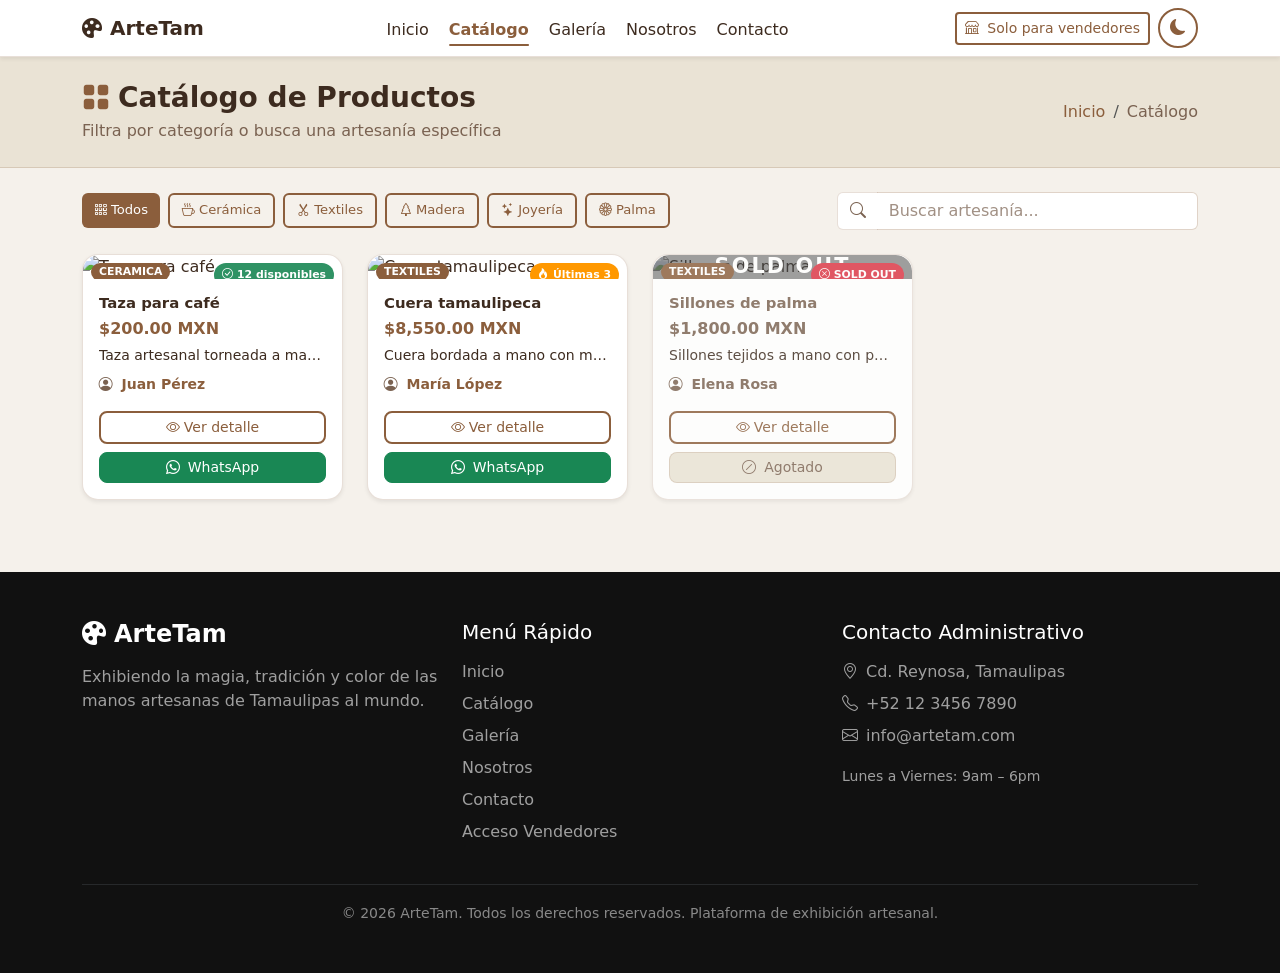
==== commit 6925bc53: "Direcciones" ====
--- a/catalogo.html
+++ b/catalogo.html
@@ -143,7 +143,7 @@
             <div class="col-md-4">
                 <h5 class="mb-3">Contacto Administrativo</h5>
                 <ul class="list-unstyled" style="color:rgba(255,255,255,.6);">
-                    <li class="mb-2"><i class="bi bi-geo-alt me-2"></i>Cd. Victoria, Tamaulipas</li>
+                    <li class="mb-2"><i class="bi bi-geo-alt me-2"></i>Cd. Reynosa, Tamaulipas</li>
                     <li class="mb-2"><i class="bi bi-telephone me-2"></i>+52 12 3456 7890</li>
                     <li class="mb-2"><i class="bi bi-envelope me-2"></i>info@artetam.com</li>
                     <li class="mt-3"><small>Lunes a Viernes: 9am – 6pm</small></li>
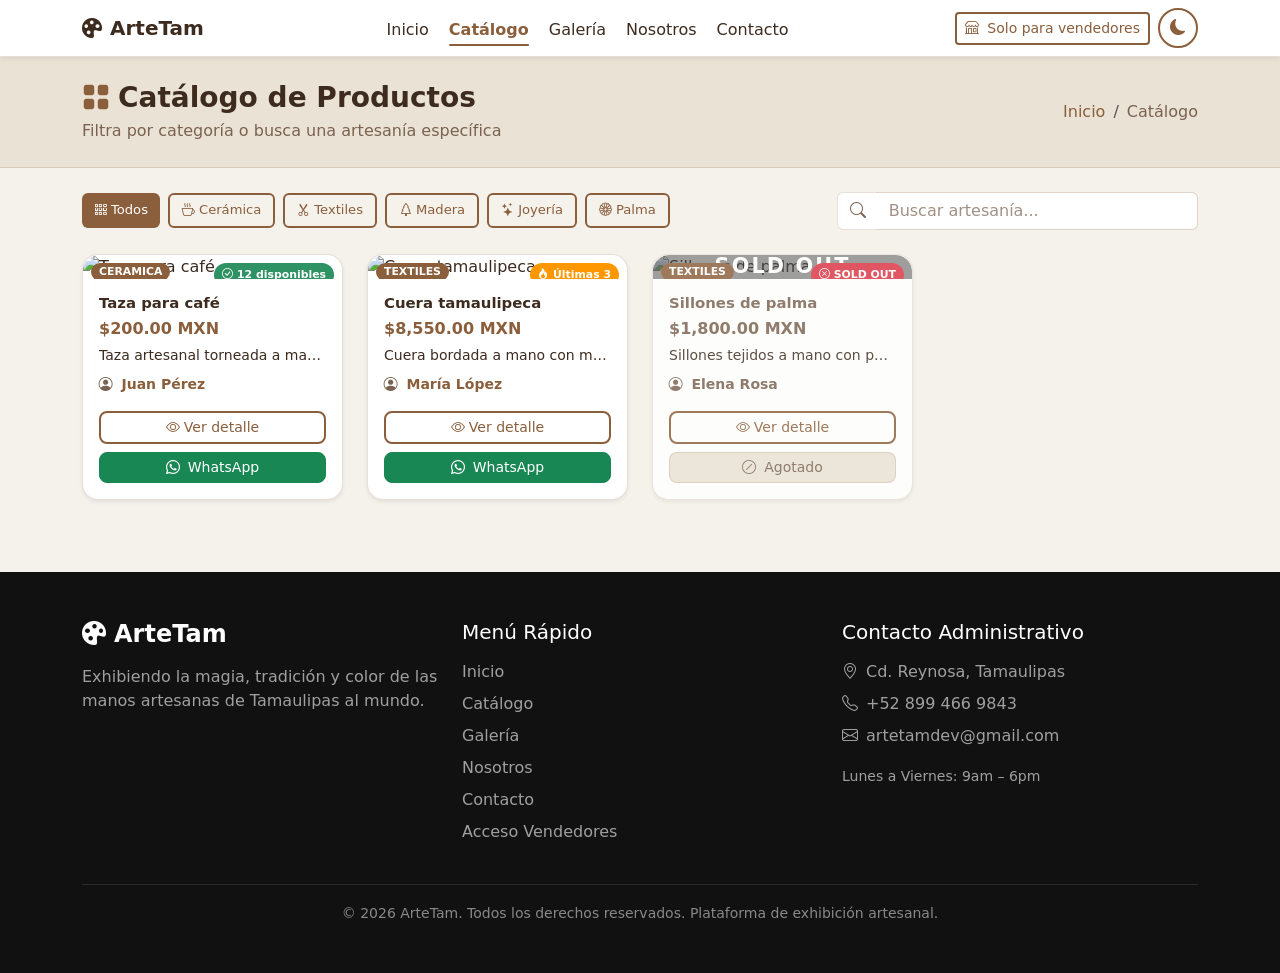
==== commit 143fcb59: "catalogo" ====
--- a/catalogo.html
+++ b/catalogo.html
@@ -144,8 +144,8 @@
                 <h5 class="mb-3">Contacto Administrativo</h5>
                 <ul class="list-unstyled" style="color:rgba(255,255,255,.6);">
                     <li class="mb-2"><i class="bi bi-geo-alt me-2"></i>Cd. Reynosa, Tamaulipas</li>
-                    <li class="mb-2"><i class="bi bi-telephone me-2"></i>+52 12 3456 7890</li>
-                    <li class="mb-2"><i class="bi bi-envelope me-2"></i>info@artetam.com</li>
+                    <li class="mb-2"><i class="bi bi-telephone me-2"></i>+52 899 466 9843</li>
+                    <li class="mb-2"><i class="bi bi-envelope me-2"></i>artetamdev@gmail.com</li>
                     <li class="mt-3"><small>Lunes a Viernes: 9am – 6pm</small></li>
                 </ul>
             </div>
